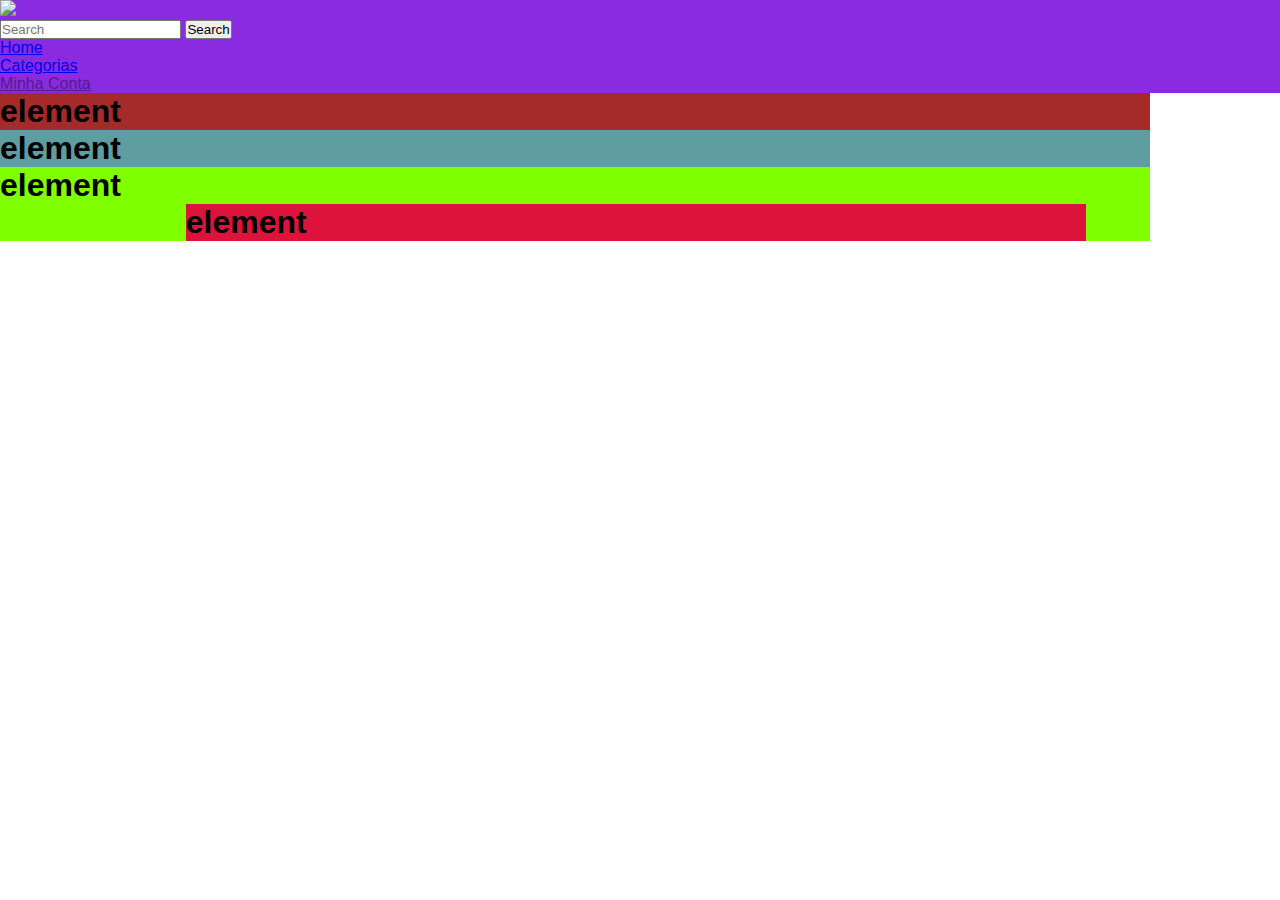
==== plástico/index.html @ b61052ea "att" ====
<!DOCTYPE html>
<html lang="pt-br">

<head>
    <meta charset="UTF-8">
    <meta http-equiv="X-UA-Compatible" content="IE=edge">
    <meta name="viewport" content="width=device-width, initial-scale=1.0">
    <link rel="stylesheet" href="plasticstyle.css">
    <link rel="shortcut icon" href="../home/cropped-cropped-cropped-reciclador-1-150x150.png" type="image/x-icon">
    <title>Plástico</title>
</head>

<body>
    <header>
        <nav>
            <a href="../home/home.html">
                <img class="logo" src="cropped-cropped-cropped-reciclador-1-150x150.png" />
            </a>
            <div class="container-fluid">
                <form class="d-flex" role="search">
                    <input class="form-control me-2" type="search" placeholder="Search" aria-label="Search" />
                    <button class="btn btn-outline-success" type="submit">Search</button>
                </form>
            </div>
            <ul>
                <li><a href="../home/home.html">Home</a></li>
                <li><a href="../Categoria/categoria..html">Categorias</a></li>
                <li><a href="">Minha Conta </a></li>
            </ul>
        </nav>
    </header>
    <main>
        <section id="content01">
            <div class="content01">
            </div>
            <h1>element</h1>
        </section>
        <aside>
            <div class="asidecontent">
                <h1>element</h1>
            </div>
        </aside>
        <section id="content02">
            <div class="content02">
                <h1>element</h1>
            </div>
            <footer>
                <div class="footercontent">
                    <h1>element</h1>
                </div>
            </footer>
        </section>
    </main>

</body>

</html>
---- plástico/plasticstyle.css ----
* {
  margin: 0;
  box-sizing: border-box;
  padding: 0;
  font-family: Verdana, Geneva, Tahoma, sans-serif;
}
body {
  display: grid;
  width: 100%;
  grid-template-areas: "header header" "main main" "content01 content01" "  content  aside" "content02 content02" "footer footer";
}
header {
  display: grid;
  grid-area: header;
  background-color: red;
}
nav {
  background-color: blueviolet;
}
#content01 {
  display: grid;
  grid-area: content01;
  background-color: brown;
}
aside {
  background-color: cadetblue;
  display: grid;
  grid-area: aside;
}
#content02 {
  display: grid;
  grid-area: content02;
  background-color: chartreuse;
}
footer {
  display: grid;
  grid-area: footer;
  background-color: crimson;
  width: 100vh;
}
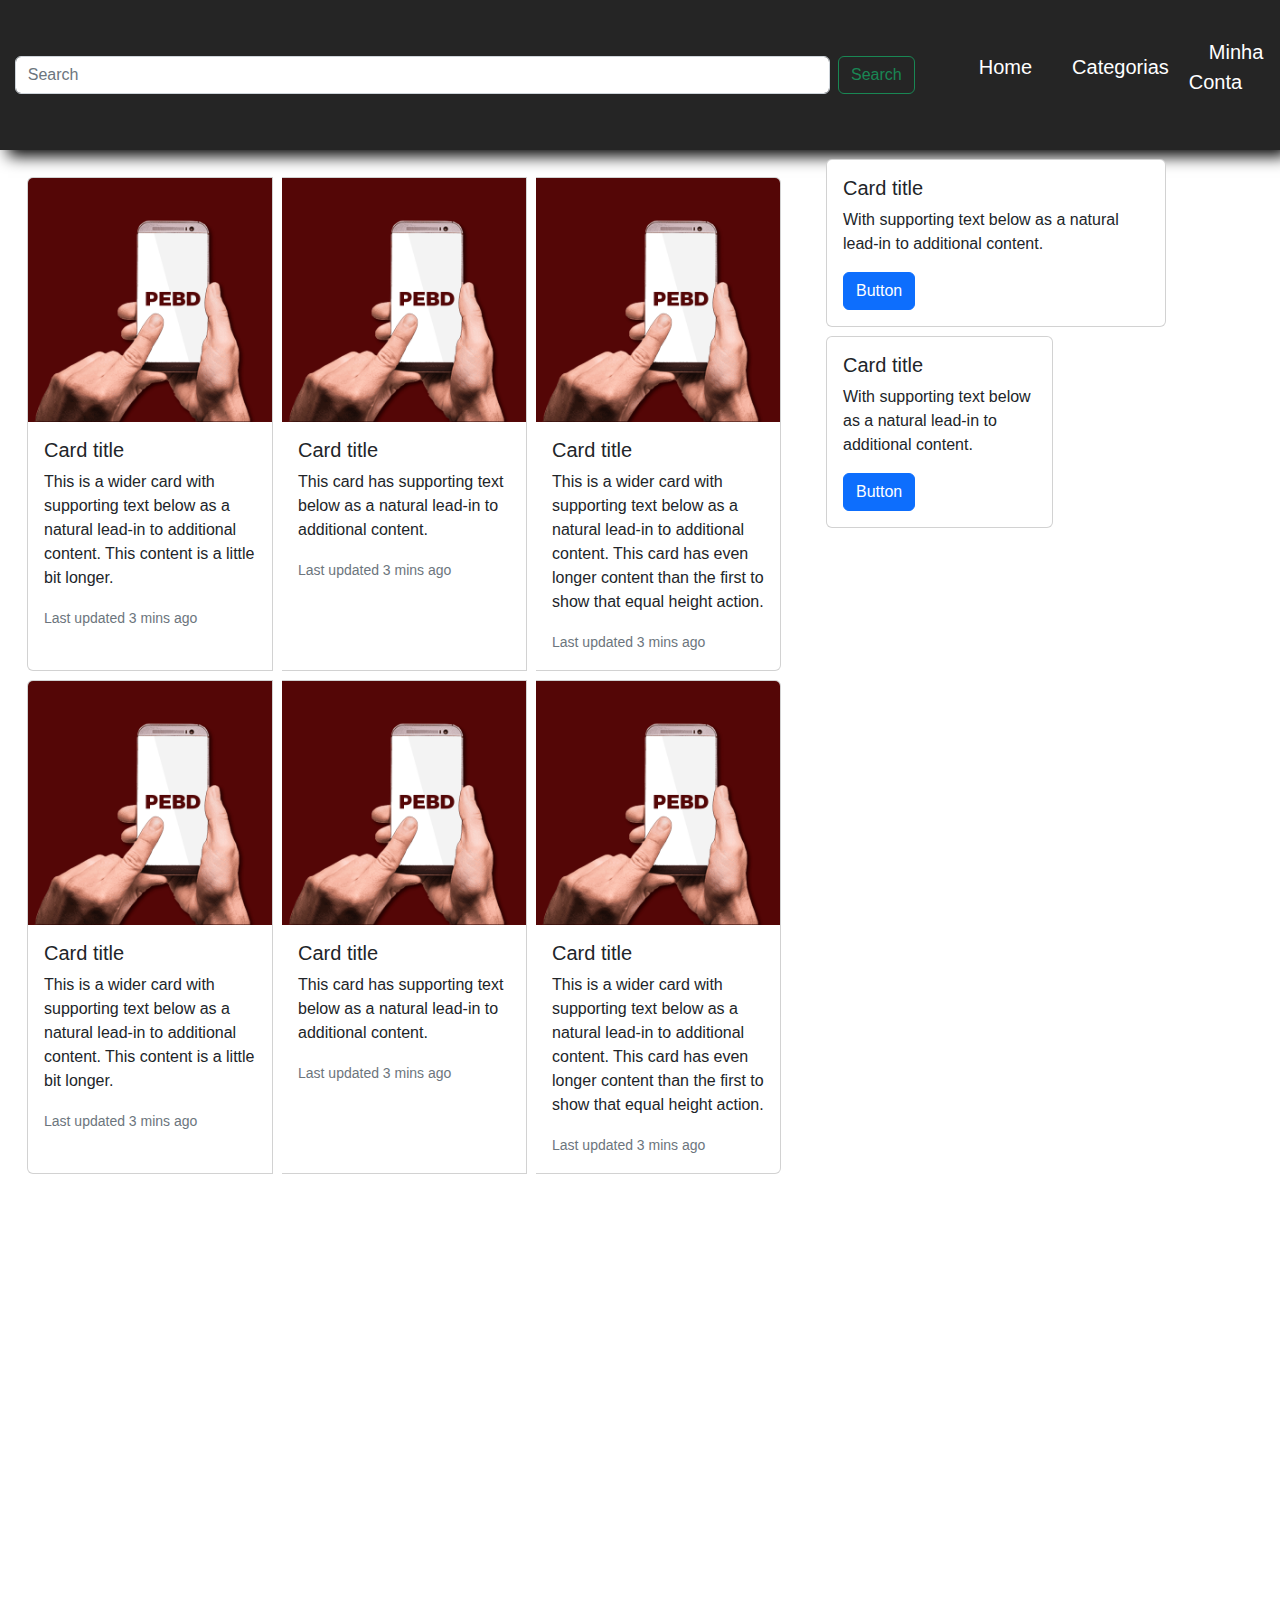
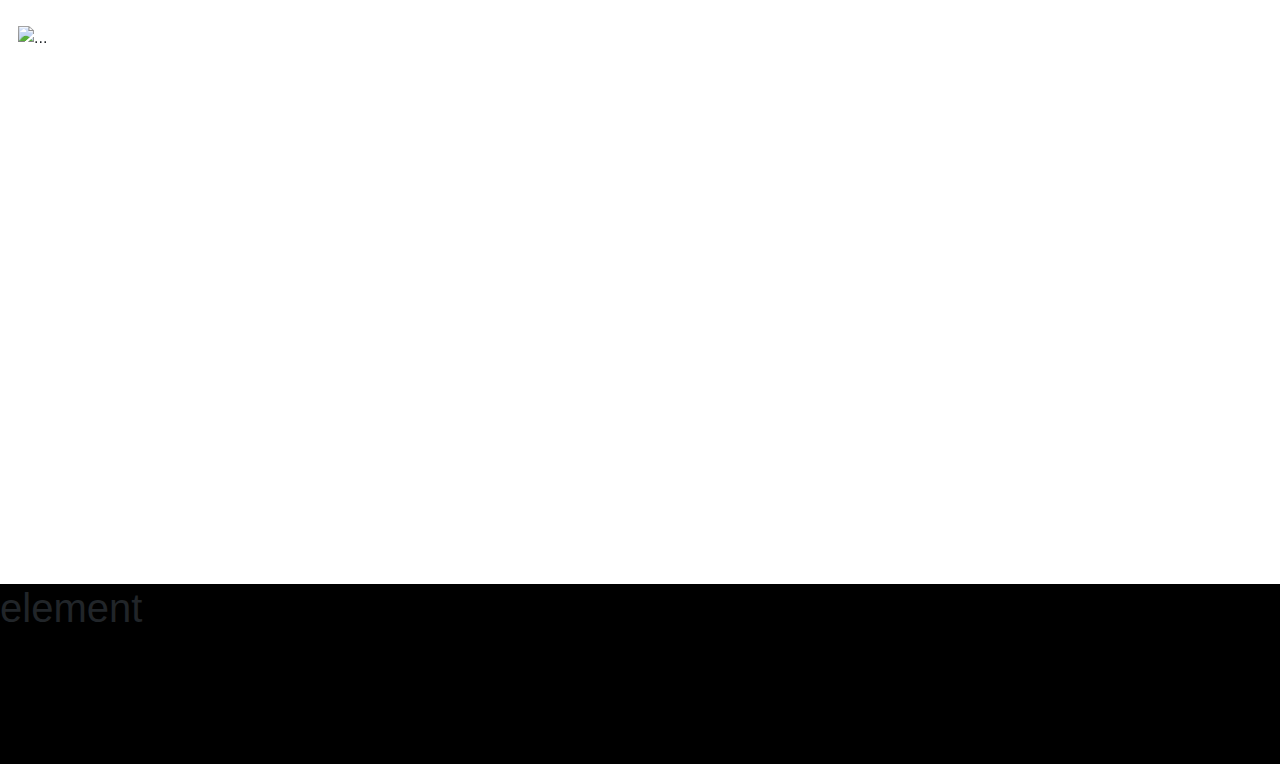
==== commit f2ed02dd: "att" ====
--- a/plástico/index.html
+++ b/plástico/index.html
@@ -6,7 +6,14 @@
     <meta http-equiv="X-UA-Compatible" content="IE=edge">
     <meta name="viewport" content="width=device-width, initial-scale=1.0">
     <link rel="stylesheet" href="plasticstyle.css">
-    <link rel="shortcut icon" href="../home/cropped-cropped-cropped-reciclador-1-150x150.png" type="image/x-icon">
+    <link rel="shortcut icon" href="../home/cropped-cropped-cropped-reciclador-1-150x150.png" type="image/x-icon"> 
+    <!--CSS*BOOTSTRAP--> 
+    <link rel="stylesheet" href="../home/css/bootstrap.min.css">    
+    <!--CSS*BOOTSTRAP </>-->
+
+    <!--SCRIPT*CSS --> 
+    <script src="../home/js/bootstrap.min.js"></script> 
+    <!--SCRIPT*CSS </>-->
     <title>Plástico</title>
 </head>
 
@@ -14,7 +21,7 @@
     <header>
         <nav>
             <a href="../home/home.html">
-                <img class="logo" src="cropped-cropped-cropped-reciclador-1-150x150.png" />
+                <img class="logo" src="../home/cropped-cropped-cropped-reciclador-1-150x150.png" />
             </a>
             <div class="container-fluid">
                 <form class="d-flex" role="search">
@@ -30,28 +37,130 @@
         </nav>
     </header>
     <main>
-        <section id="content01">
-            <div class="content01">
-            </div>
-            <h1>element</h1>
-        </section>
-        <aside>
-            <div class="asidecontent">
-                <h1>element</h1>
-            </div>
-        </aside>
+        <div class="layout1">
+            <section id="content01">
+                <div class="content01"> 
+                    <div class="card-group">
+                        <div class="card">
+                            <img src="ARTE1.png" class="card-img-top" alt="...">
+                            <div class="card-body">
+                                <h5 class="card-title">Card title</h5>
+                                <p class="card-text">This is a wider card with supporting text below as a natural lead-in to additional
+                                    content. This content is a little bit longer.</p>
+                                <p class="card-text"><small class="text-muted">Last updated 3 mins ago</small></p>
+                            </div>
+                        </div>
+                        <div class="card">
+                            <img src="ARTE1.png" class="card-img-top" alt="...">
+                            <div class="card-body">
+                                <h5 class="card-title">Card title</h5>
+                                <p class="card-text">This card has supporting text below as a natural lead-in to additional content.</p>
+                                <p class="card-text"><small class="text-muted">Last updated 3 mins ago</small></p>
+                            </div>
+                        </div>
+                        <div class="card">
+                            <img src="ARTE1.png" class="card-img-top" alt="...">
+                            <div class="card-body">
+                                <h5 class="card-title">Card title</h5>
+                                <p class="card-text">This is a wider card with supporting text below as a natural lead-in to additional
+                                    content. This card has even longer content than the first to show that equal height action.</p>
+                                <p class="card-text"><small class="text-muted">Last updated 3 mins ago</small></p>
+                            </div>
+                        </div>
+                    </div> 
+                    <div class="card-group">
+                        <div class="card">
+                            <img src="ARTE1.png" class="card-img-top" alt="...">
+                            <div class="card-body">
+                                <h5 class="card-title">Card title</h5>
+                                <p class="card-text">This is a wider card with supporting text below as a natural lead-in to additional
+                                    content. This content is a little bit longer.</p>
+                                <p class="card-text"><small class="text-muted">Last updated 3 mins ago</small></p>
+                            </div>
+                        </div>
+                        <div class="card">
+                            <img src="ARTE1.png" class="card-img-top" alt="...">
+                            <div class="card-body">
+                                <h5 class="card-title">Card title</h5>
+                                <p class="card-text">This card has supporting text below as a natural lead-in to additional content.</p>
+                                <p class="card-text"><small class="text-muted">Last updated 3 mins ago</small></p>
+                            </div>
+                        </div>
+                        <div class="card">
+                            <img src="ARTE1.png" class="card-img-top" alt="...">
+                            <div class="card-body">
+                                <h5 class="card-title">Card title</h5>
+                                <p class="card-text">This is a wider card with supporting text below as a natural lead-in to additional
+                                    content. This card has even longer content than the first to show that equal height action.</p>
+                                <p class="card-text"><small class="text-muted">Last updated 3 mins ago</small></p>
+                            </div>
+                        </div>
+                    </div>
+                </div>
+               
+            </section>
+            <aside>
+                <div class="asidecontent">
+                    <div class="card w-75">
+                        <div class="card-body">
+                            <h5 class="card-title">Card title</h5>
+                            <p class="card-text">With supporting text below as a natural lead-in to additional content.</p>
+                            <a href="#" class="btn btn-primary">Button</a>
+                        </div>
+                    </div>
+                    
+                    <div class="card w-50">
+                        <div class="card-body">
+                            <h5 class="card-title">Card title</h5>
+                            <p class="card-text">With supporting text below as a natural lead-in to additional content.</p>
+                            <a href="#" class="btn btn-primary">Button</a>
+                        </div>
+                    </div>
+                </div>
+            </aside>
+        </div>
         <section id="content02">
             <div class="content02">
-                <h1>element</h1>
+                <div id="carouselExampleIndicators" class="carousel slide" data-bs-ride="true">
+                    <div class="carousel-indicators">
+                        <button type="button" data-bs-target="#carouselExampleIndicators" data-bs-slide-to="0" class="active"
+                            aria-current="true" aria-label="Slide 1"></button>
+                        <button type="button" data-bs-target="#carouselExampleIndicators" data-bs-slide-to="1"
+                            aria-label="Slide 2"></button>
+                        <button type="button" data-bs-target="#carouselExampleIndicators" data-bs-slide-to="2"
+                            aria-label="Slide 3"></button>
+                    </div>
+                    <div class="carousel-inner">
+                        <div class="carousel-item active">
+                            <img src="../home/metal-1-p4p6hhcjcb3ky8dse3imc22r7wtxmhdubhjpe1fywa.png" class="d-block w-100" alt="...">
+                        </div>
+                        <div class="carousel-item">
+                            <img src="../home/metal-1-p4p6hhcjcb3ky8dse3imc22r7wtxmhdubhjpe1fywa.png" class="d-block w-100" alt="...">
+                        </div>
+                        <div class="carousel-item">
+                            <img src="../home/metal-1-p4p6hhcjcb3ky8dse3imc22r7wtxmhdubhjpe1fywa.png" class="d-block w-100" alt="...">
+                        </div>
+                    </div>
+                    <button class="carousel-control-prev" type="button" data-bs-target="#carouselExampleIndicators"
+                        data-bs-slide="prev">
+                        <span class="carousel-control-prev-icon" aria-hidden="true"></span>
+                        <span class="visually-hidden">Previous</span>
+                    </button>
+                    <button class="carousel-control-next" type="button" data-bs-target="#carouselExampleIndicators"
+                        data-bs-slide="next">
+                        <span class="carousel-control-next-icon" aria-hidden="true"></span>
+                        <span class="visually-hidden">Next</span>
+                    </button>
+                </div>
             </div>
-            <footer>
-                <div class="footercontent">
-                    <h1>element</h1>
-                </div>
-            </footer>
         </section>
     </main>
 
+    <footer>
+        <div class="footercontent">
+            <h1>element</h1>
+        </div>
+    </footer>
 </body>
 
 </html>--- a/plástico/plasticstyle.css
+++ b/plástico/plasticstyle.css
@@ -4,37 +4,103 @@
   padding: 0;
   font-family: Verdana, Geneva, Tahoma, sans-serif;
 }
-body {
-  display: grid;
-  width: 100%;
-  grid-template-areas: "header header" "main main" "content01 content01" "  content  aside" "content02 content02" "footer footer";
+ body{
+  background: url(../home/gray.jpg);
+ }
+header {
+  
 }
-header {
-  display: grid;
-  grid-area: header;
-  background-color: red;
+
+nav {
+  background-color: #252525;
+  display: flex;
+  flex-wrap: nowrap;
+  justify-content: space-between;
+  height: 150px;
+  align-items: center;
+  justify-content: center;
+  box-shadow: 8px 6px 15px black;
 }
-nav {
-  background-color: blueviolet;
+nav a:hover {
+  color: #004700;
+}
+.container-fluid form {
+  width: 100vh;
+}
+
+nav input:hover {
+  background-color: rgba(240, 255, 255, 0.804);
+  color: rgb(0, 0, 0);
+}
+.logo {
+  height: 100px;
+  margin: 30px;
+}
+ul {
+  font-size: 20px;
+  list-style-type: none;
+  display: inline-flex;
+  align-items: center;
+  margin-right: 10vh;
+  width: 150vh;
+}
+
+ul li a {
+  color: white;
+  text-decoration: none;
+  padding: 20px;
+  transition: 0.1.1s;
+}
+a:hover {
+  color: #004700;
+  transform: scale(1.1);
+}
+
+.layout1 {
+  display: flex;
 }
 #content01 {
-  display: grid;
-  grid-area: content01;
-  background-color: brown;
+  width: 69%;
+  height: 60vh;
+  margin: 2vh; 
+  border-radius: 20px;
+}  
+
+.card{
+  margin: 1vh;
 }
+
 aside {
-  background-color: cadetblue;
-  display: grid;
-  grid-area: aside;
+  
+  width: 60vh; 
+  height: 1vh; 
+  border-radius: 20px;
+}
+.asidecontent {
+ 
+  height: 123vh;
+  margin: 1vh; 
+  border-radius: 20px;
 }
 #content02 {
-  display: grid;
-  grid-area: content02;
-  background-color: chartreuse;
+  width: 99%;
+  height: 60vh;
+  margin-bottom: 2vh;
+  margin: 2vh; 
+  border-radius: 20px; 
+  margin-top: 100vh; 
+
+
+} 
+#carouselExampleIndicators img{ 
+  height: 50vh;
+
+} 
+#carouselExampleIndicators {
+  width: 90%;
 }
 footer {
-  display: grid;
-  grid-area: footer;
-  background-color: crimson;
-  width: 100vh;
+  background-color: black;
+  width: 100%;
+  height: 20vh;
 }
